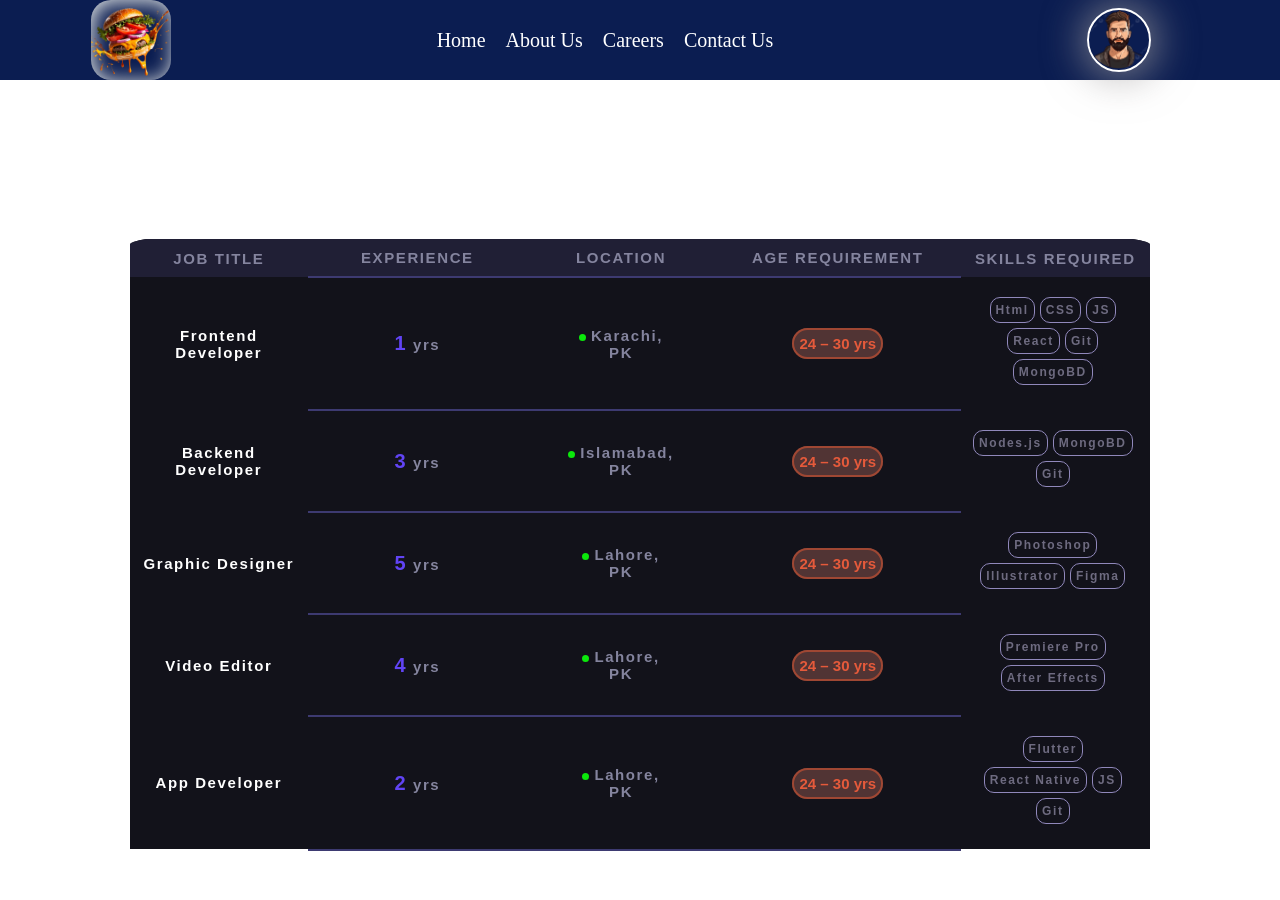
==== career.html @ 9bedf71a "update assigment add page and update navbar" ====
<!DOCTYPE html>
<html lang="en">
<head>
    <meta charset="UTF-8">
    <meta name="viewport" content="width=device-width, initial-scale=1.0">
    <title>Document</title>
    <link rel="stylesheet" href="style.css">
</head>
<body>
    <nav>
        <div class="logo">
            <img src="./images/logo.png" alt="">
        </div>
        <ul>
            <li><a href="index.html">Home</a></li>
            <li><a href="index.html#about">About Us</a></li>
            <li><a href="career.html">Careers</a></li>
            <li><a href="#">Contact Us</a></li>
        </ul>
        
        <div class="avatar">
            <img src="./images/avatar.png" alt="">
        </div>
        
    </nav>

    <section>
        <table>
            <tr>
                <th class="first-box">Job Title</th>
                <th>Experience</th>
                <th>Location</th>
                <th>Age Requirement</th>
                <th class="last-box">Skills Required</th>
            </tr>
            <tr>
                <td class="first-text">Frontend Developer</td>
                <td><span class="experience">1</span> yrs</td>
                <td><div class="cricle"></div>Karachi,<br>PK</td>
                <td><span class="age">24 – 30 yrs</span></td>
                <td class="skills">
                    <div class="skil">
                        <div>Html</div>
                        <div>CSS</div>
                        <div>JS</div>
                        <div>React</div>
                        <div>Git</div>
                        <div>MongoBD</div>
                    </div>
                </td>
            </tr>
            <tr>
                <td class="first-text">Backend Developer</td>
                <td><span class="experience">3</span> yrs</td>
                <td><div class="cricle"></div>Islamabad,<br>PK</td>
                <td><span class="age">24 – 30 yrs</span></td>
                <td class="skills">
                    <div class="skil">
                        <div>Nodes.js</div>
                        <div>MongoBD</div>
                        <div>Git</div>
                    </div>
                </td>
            </tr>
            <tr>
                <td class="first-text">Graphic Designer</td>
                <td><span class="experience">5</span> yrs</td>
                <td><div class="cricle"></div>Lahore,<br>PK</td>
                <td><span class="age">24 – 30 yrs</span></td>
                <td class="skills">
                    <div class="skil">
                        <div>Photoshop</div>
                        <div>Illustrator</div>
                        <div>Figma</div>
                    </div>
                </td>
            </tr>
            <tr>
                <td class="first-text">Video Editor</td>
                <td><span class="experience">4</span> yrs</td>
                <td><div class="cricle"></div>Lahore,<br>PK</td>
                <td><span class="age">24 – 30 yrs</span></td>
                <td class="skills">
                    <div class="skil">
                        <div>Premiere Pro</div>
                        <div>After Effects</div>
                    </div>
                </td>
            </tr>
            <tr>
                <td class="first-text">App Developer</td>
                <td><span class="experience">2</span> yrs</td>
                <td><div class="cricle"></div>Lahore,<br>PK</td>
                <td><span class="age">24 – 30 yrs</span></td>
                <td class="skills">
                    <div class="skil">
                        <div>Flutter</div>
                        <div>React Native</div>
                        <div>JS</div>
                        <div>Git</div>
                    </div>
                </td>
            </tr>
        </table>

    </section>
</body>
</html>
---- style.css ----
* {
    margin: 0;
    padding: 0;
    font-family: Arial, Helvetica, sans-serif;
}
    
nav {
    display: flex;
    width: 100%;
    height: 80px;
    background: #0B1D51;
    justify-content: center;
    align-items: center;
    gap: 20%;
}

.logo {
    width: 100px;
    height: 80px;
    display: flex;
    align-items: center;
    justify-content: center;
    background: transparent;
    flex-wrap: nowrap;
    text-shadow: 2px 2px 20px #0be80b;

}
.logo > img {
    width: 80%;
    cursor: pointer;
    background: transparent;
    box-shadow: 2px 2px 20px #e5e8e5;
    box-shadow: inset 2px 2px 20px #e9ece9;
    border-radius: 20px;
}

nav > ul {
    display: flex;
    justify-content: center;
    align-items: center;
    gap: 20px;
    list-style: none;
}

nav > ul > li > a {
    text-decoration: none;
    font-size: 20px;
    font-family: 'Poppins';
    color: white;
    position: relative;
    display: flex;
    justify-content: center;
    align-items: center;
    transition: 0.5s ease;
}
nav > ul > li > a::after {
    content: '';
    position: absolute;
    top: 25px;
    left: 0;
    width: 0;
    height: 5px;
    background: linear-gradient(135deg, #fcfcfe 50%, #3d3a71 50%);
    border-radius: 20px;
    transition: 0.5s ease;
}
nav > ul > li > a:hover::after {
    width: 100%;
}

.avatar {
    width: 100px;
    height: 80px;
    margin: 0 30px 0 40px;
    display: flex;
    align-items: center;
    justify-content: center;
}
.avatar > img {
    width: 60%;
    border-radius: 50%;
    border: 2px solid #fff;
    box-shadow: 1px 1px 40px 5px rgba(161, 158, 158, 0.75);
    cursor: pointer;
}
.banner {
    width: 100%;
    height: 86.5vh;
    background: #000748;
}
.banner > img {
    width: 100%;
}
#about {
    width: 100%;
    height: 100px;
    display: flex;
    justify-content: center;
    align-items: center;
    margin: 10px 0 0 0;
    text-shadow: 2px 2px 30px #061d6b;
}
#about > h1 {
    color: #061d6b;
    font-family: mv boli;
    padding: 0 5px 0 0;
    border-top: 2px solid #061d6b;
    border-bottom: 5px solid #061d6b;
    border-left: 3px solid #061d6b;
    border-right: 5px solid #061d6b;
    border-radius: 30px;
}
section {
    width: 100%;
    height: 86.5vh;
    display: flex;
    align-items: center;
    justify-content: center;
}
table {
    width: 80%;
    margin: 150px 0 0 0;
    border: 2px solid #fff;
    border-collapse: collapse;
}
tr {
    background: #12121a;
    color: #84849e;
    font-family: Arial, Helvetica, sans-serif;
    gap: 70px;
}
tr:hover {
    background: #2c2a48;
}
th,
td {
    width: 50px;
    text-align: center;
    padding: 10px 10px 10px 10px;
}
th {
    font-weight: 800;
    font-size: 15px;
    letter-spacing: 0.1rem;
    text-transform: uppercase;
    background: #201f35;
    border-bottom: 2px solid #3d3a71;

}
.first-box {
    border-radius: 20% 0 0 0;
    border: none;
}
.last-box {
    border-radius: 0 20% 0 0;
    border: none;
}
td {
    font-weight: 700;
    font-size: 15px;
    letter-spacing: 0.1rem;
    border-bottom: 2px solid #3d3a71;
}
.first-text {
    color: #fff;
    font-size: 15px;
    font-weight: 750;
    border: none;
}
td > span.experience {
    color: #6144f5;
    font-size: 20px;
    font-weight: 800;
}
td > div.cricle {
    width: 7px;
    height: 7px;
    background: #0be80b;
    border-radius: 50%;
    display: inline-block;
    margin: 0 5px 0 0;
}
.age {
    padding: 5px 5px 5px 5px;
    border: 2px solid #9f4733;
    border-radius: 30px;
    color: #e55a3b;
    background: #df826d4f;
    text-align: center;
    font-size: 15px;
    letter-spacing: 0;
}
.skills {
    border: none;
}
.skil {
    margin: 10px 0 10px 0;
    display: flex;
    justify-content: center;
    align-items: center;
    flex-wrap: wrap;
}
.skil > div {
    text-align: center;
    padding: 5px 5px 5px 5px;
    background: transparent;
    margin: 0 5px 5px 0;
    border-radius: 10px;
    font-size: 12px;
    color: #6e6b80;
    border: 1px solid #9088bb;
}
.skil > div:hover {
    color: #c4b9f7;
    background: #463d75;
    border: 1px solid #d2cede;
}
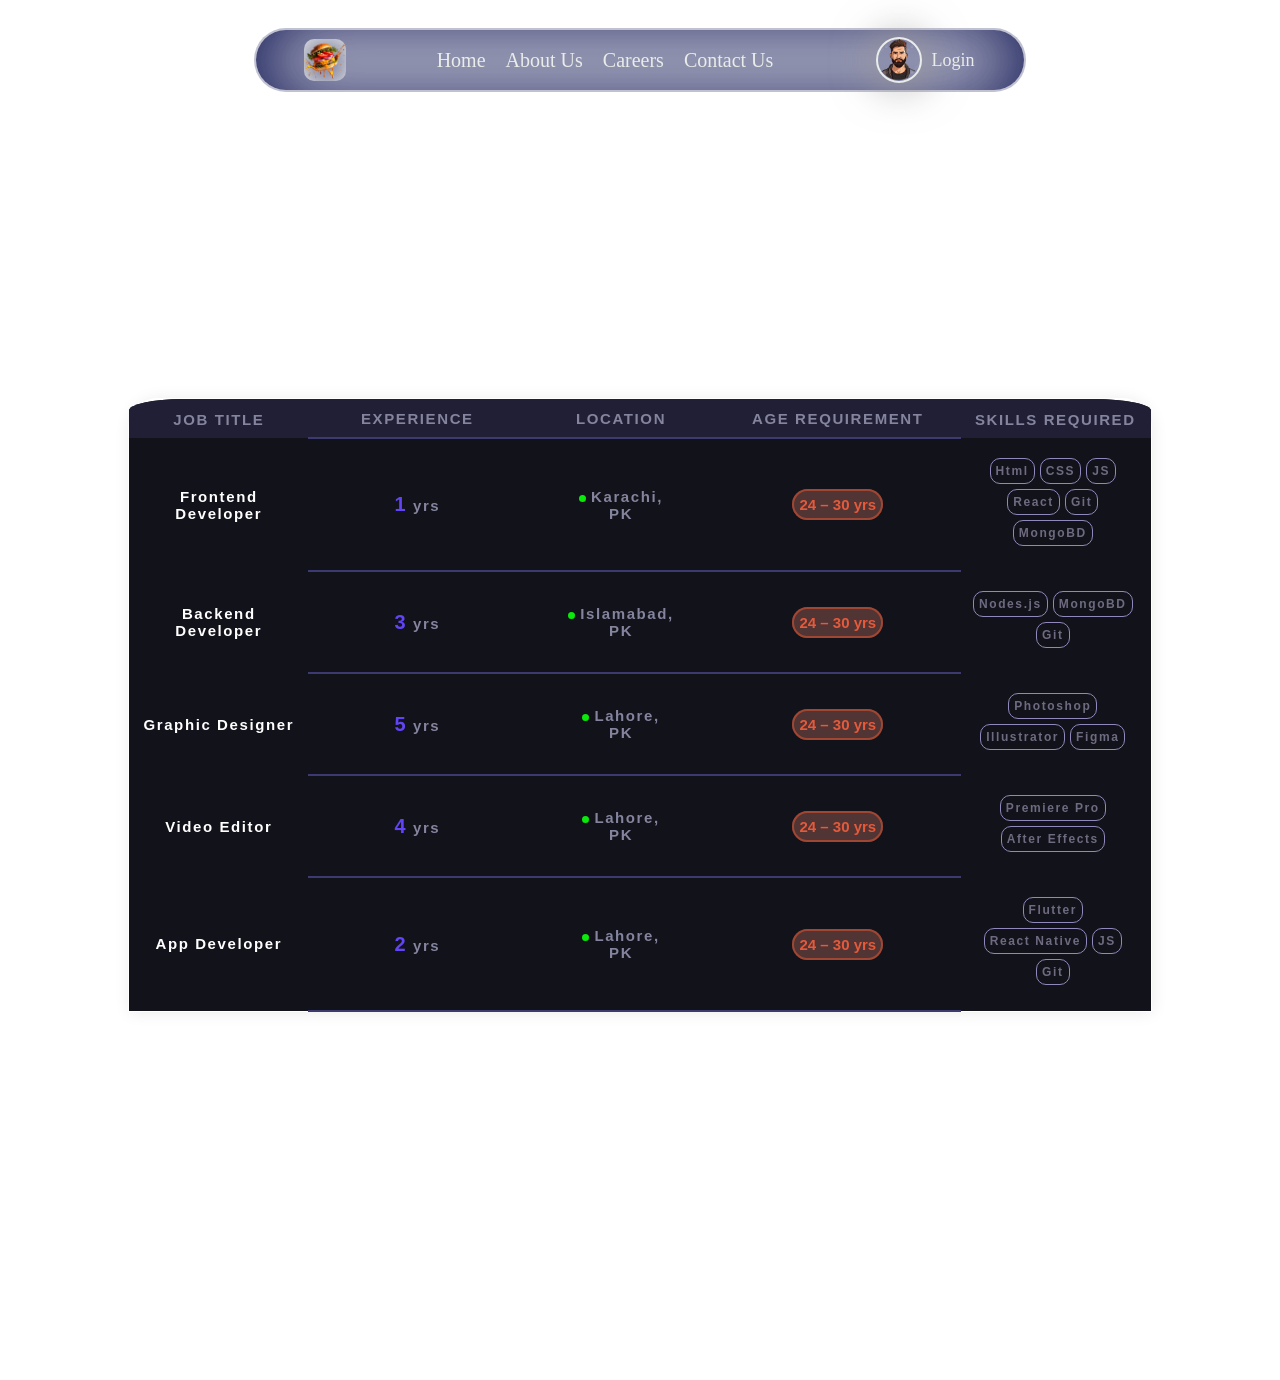
==== commit e8e1ba9a: "Project updated" ====
--- a/career.html
+++ b/career.html
@@ -7,9 +7,10 @@
     <link rel="stylesheet" href="style.css">
 </head>
 <body>
-    <nav>
+     <header>
+        <nav>
         <div class="logo">
-            <img src="./images/logo.png" alt="">
+            <img src="./images/logo.png" alt="Logo">
         </div>
         <ul>
             <li><a href="index.html">Home</a></li>
@@ -20,9 +21,11 @@
         
         <div class="avatar">
             <img src="./images/avatar.png" alt="">
+            <a href="login.html">Login</a>
         </div>
         
     </nav>
+    </header>
 
     <section>
         <table>
--- a/style.css
+++ b/style.css
@@ -3,37 +3,49 @@
     padding: 0;
     font-family: Arial, Helvetica, sans-serif;
 }
+header {
+    width: 100%;
+    height: 120px;
+    position: absolute;
+    display: flex;
+    justify-content: center;
+    align-items: center;
+    position: fixed;
+}
     
 nav {
     display: flex;
-    width: 100%;
-    height: 80px;
-    background: #0B1D51;
-    justify-content: center;
-    align-items: center;
-    gap: 20%;
+    width: 60%;
+    height: 60px;
+    background: rgba(249, 249, 250, 0.2);
+    box-shadow: inset 1px 1px 80px #000748;
+    display: flex;
+    justify-content: center;
+    align-items: center;
+    border: 2px solid rgba(0, 7, 72, 0.242);
+    border-radius: 40px;
+    gap: 10%;
 }
 
 .logo {
-    width: 100px;
-    height: 80px;
-    display: flex;
-    align-items: center;
-    justify-content: center;
-    background: transparent;
-    flex-wrap: nowrap;
-    text-shadow: 2px 2px 20px #0be80b;
-
+    width: 70px;
+    height: 60px;
+    display: flex;
+    align-items: center;
+    justify-content: center;
 }
 .logo > img {
-    width: 80%;
+    width: 60%;
     cursor: pointer;
     background: transparent;
     box-shadow: 2px 2px 20px #e5e8e5;
     box-shadow: inset 2px 2px 20px #e9ece9;
-    border-radius: 20px;
-}
-
+    border-radius: 10px;
+    transition: 0.5s ease;
+}
+.logo > img:hover {
+    transform: scale(1.3);
+}
 nav > ul {
     display: flex;
     justify-content: center;
@@ -46,12 +58,16 @@
     text-decoration: none;
     font-size: 20px;
     font-family: 'Poppins';
-    color: white;
+    color: #e9ece9;
     position: relative;
     display: flex;
     justify-content: center;
     align-items: center;
     transition: 0.5s ease;
+}
+nav > ul > li > a:hover {
+    font-size: 25px;
+    margin: 0 0 10px 0;
 }
 nav > ul > li > a::after {
     content: '';
@@ -60,7 +76,7 @@
     left: 0;
     width: 0;
     height: 5px;
-    background: linear-gradient(135deg, #fcfcfe 50%, #3d3a71 50%);
+    background: linear-gradient(135deg, #e9ece9 50%, #3d3a71 50%);
     border-radius: 20px;
     transition: 0.5s ease;
 }
@@ -69,27 +85,60 @@
 }
 
 .avatar {
-    width: 100px;
-    height: 80px;
+    width: 70px;
+    height: 60px;
     margin: 0 30px 0 40px;
     display: flex;
     align-items: center;
     justify-content: center;
+    gap: 10px;
 }
 .avatar > img {
     width: 60%;
     border-radius: 50%;
-    border: 2px solid #fff;
+    border: 2px solid #e9ece9;
     box-shadow: 1px 1px 40px 5px rgba(161, 158, 158, 0.75);
     cursor: pointer;
+    transition: 0.5s ease;
+}
+.avatar > img:hover{
+    transform: scale(1.3);
+}
+.avatar > a {
+    color: #e9ece9;
+    font-family: 'Poppins';
+    text-decoration: none;
+    font-size: 18px;
+    position: relative;
+    transition: 0.5s ease;
+}
+.avatar > a:hover {
+    font-size: 25px;
+    margin: 0 0 10px 0;
+}
+.avatar > a::after {
+    content: '';
+    position: absolute;
+    top: 25px;
+    left: 0;
+    width: 0;
+    height: 5px;
+    background: linear-gradient(135deg, #e9ece9 50%, #3d3a71 50%);
+    border-radius: 20px;
+    transition: 0.5s ease;
+}
+.avatar > a:hover::after {
+    width: 100%;
 }
 .banner {
     width: 100%;
-    height: 86.5vh;
-    background: #000748;
+    height: 100vh;
+    background: #00053c;
+    display: flex;
 }
 .banner > img {
     width: 100%;
+    padding: 20px 0 0 0;  
 }
 #about {
     width: 100%;
@@ -101,27 +150,27 @@
     text-shadow: 2px 2px 30px #061d6b;
 }
 #about > h1 {
-    color: #061d6b;
+    color: #000748;
     font-family: mv boli;
     padding: 0 5px 0 0;
-    border-top: 2px solid #061d6b;
-    border-bottom: 5px solid #061d6b;
-    border-left: 3px solid #061d6b;
-    border-right: 5px solid #061d6b;
+    background: rgba(249, 249, 250, 0.5);
     border-radius: 30px;
+    box-shadow: 5px 5px 5px #000748;
 }
 section {
     width: 100%;
-    height: 86.5vh;
+    height: 150vh;
+    padding: 30px 0 0 0;
     display: flex;
     align-items: center;
     justify-content: center;
 }
 table {
     width: 80%;
-    margin: 150px 0 0 0;
-    border: 2px solid #fff;
+    border: 2px solid transparent;
+    box-shadow: 1px 1px 16px #e9ece9;
     border-collapse: collapse;
+    border-radius: 30px 30px 0 0;
 }
 tr {
     background: #12121a;
@@ -148,11 +197,11 @@
 
 }
 .first-box {
-    border-radius: 20% 0 0 0;
+    border-radius: 30% 0 0 0;
     border: none;
 }
 .last-box {
-    border-radius: 0 20% 0 0;
+    border-radius: 0 30% 0 0;
     border: none;
 }
 td {
@@ -215,3 +264,97 @@
     background: #463d75;
     border: 1px solid #d2cede;
 }
+.card {
+    width: 100%;
+    height: 85vh;
+    display: flex;
+    justify-content: center;
+    align-items: center;
+    padding: 80px 0 0 0;
+}
+.card > form {
+    width: 30%;
+    height: 70vh;
+    background: url('./images/logo.png');
+    display: flex;
+    justify-content: center;
+    align-items: center;
+    border: 3px solid rgba(0, 7, 72, 0.242);
+    border-radius: 40px;
+}
+.card > form > div {
+    width: 100%;
+    padding: 30px 0 0 0;
+    height: 65vh;
+    border-radius: 35px;
+    backdrop-filter: blur(5px);
+    box-shadow: inset 10px 10px 100px #000748;
+}
+.card > form > div > label {
+    font-family: 'Poppins';
+    font-size: 20px;
+    font-weight: 600;
+    color: #e9ece9;
+    margin: auto 30px;
+}
+.card > form > div > input {
+    padding: 5px 10px 5px 30px;
+    display: flex;
+    margin: 10px auto;
+    font-size: 15px;
+    font-family: 'Poppins';
+    border: 2px solid #e9ece9;
+    border-radius: 5px;
+    box-shadow: 5px 5px 90px #000748;
+    text-shadow: 1px 1px 10px #000748;
+    color: #fff;
+    transition: 0.5s ease;
+}
+input::placeholder {
+    color: #e9ece9;
+}
+input#email {
+    background: url('./images/email.png') no-repeat;  
+}
+input#password {
+    background: url('./images/key.png') no-repeat;
+}
+.card > form > div > input:focus {
+    border: 2px solid #6a76e0b0;
+    outline: none;
+    transform: scale(1.1);
+}
+.card > form > div > button {
+    padding: 5px 30px 5px 30px;
+    display: flex;
+    margin: 25px auto;
+    font-size: 20px;
+    font-weight: 600;
+    text-shadow: 1px 1px 20px #000000;
+    font-family: 'Poppins';
+    color: #fff;
+    background: rgba(249, 249, 250, 0.1);
+    border: 2px solid rgba(0, 7, 72, 0.242);
+    border-radius: 10px;
+    transition: 0.5s ease;
+    cursor: pointer;
+}
+.card > form > div > button:hover {
+    border: 2px solid rgba(0, 7, 72, 0.242);
+    border-radius: 10px;
+    box-shadow: inset 1px 1px 20px #000748;
+    transform: scale(1.1);
+}
+.card > form > div > a {
+    font-family: 'Poppins';
+    font-size: 15px;
+    font-weight: 600;
+    color: #ffffff;
+    background: rgba(63, 63, 64, 0.317);
+    text-shadow: 1px 1px 1px #000000;
+    margin: 0 0 0 30%;
+    transition: 0.5s ease;
+}
+.card > form > div > a:hover {
+    color: rgba(249, 249, 250, 0.2);
+}
